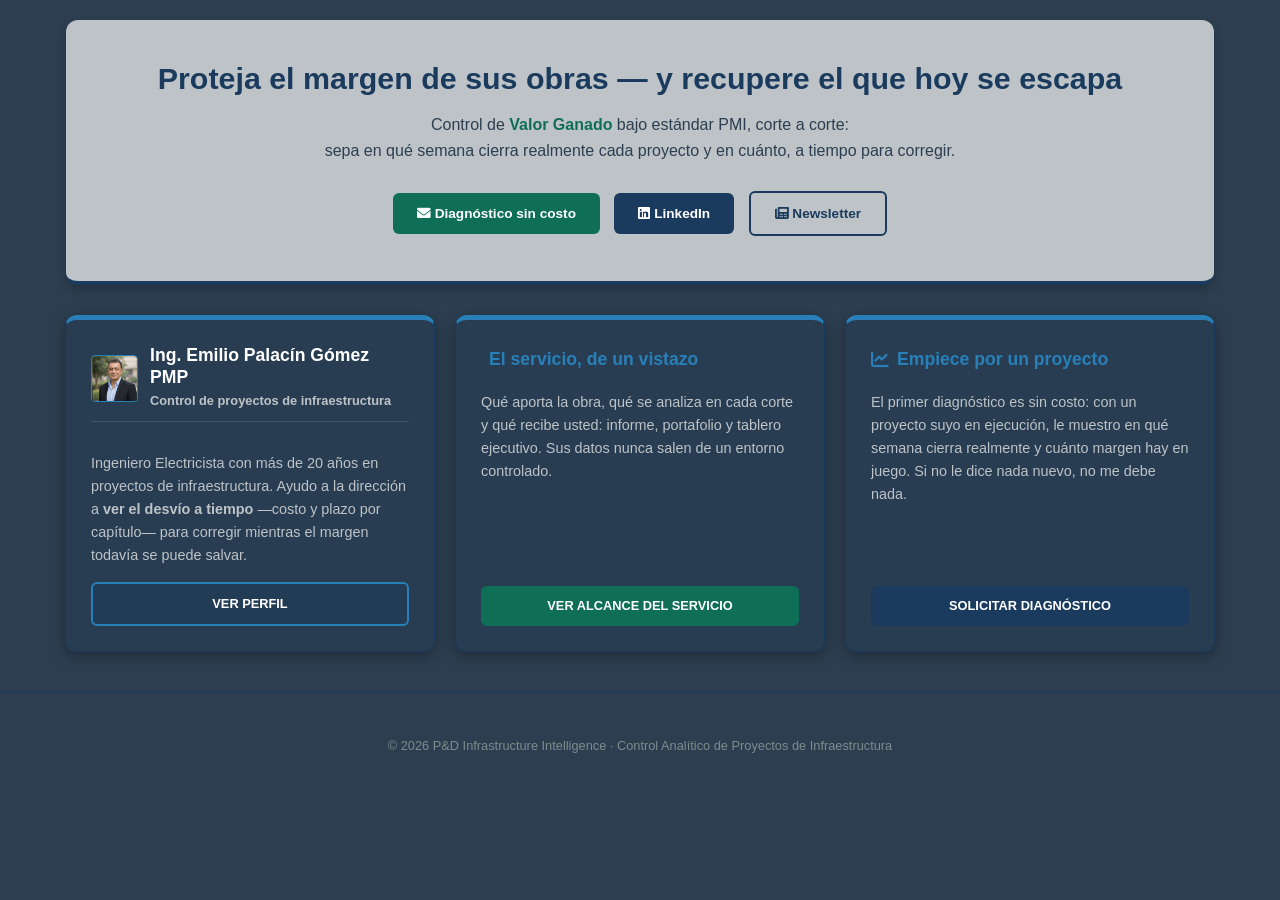
==== index.html @ a5d543cb "Crear index.html" ====
<!DOCTYPE html>
<html lang="es">
<head>
<meta charset="UTF-8">
<meta name="viewport" content="width=device-width, initial-scale=1.0">
<title>Control de Valor Ganado para Infraestructura | Ing. Emilio Palacín, PMP</title>
<link href="https://cdnjs.cloudflare.com/ajax/libs/font-awesome/6.0.0/css/all.min.css" rel="stylesheet">
<style>
:root {
--azul-petroleo: #1A3B5D;
--verde-bosque: #0F6E56;
--carbon: #2C3E50;
--plata: #BDC3C7;
--azul-brillante: #2980B9;
--dorado: #C9971C;
--blanco: #FFFFFF;
--gris-tecnico: #7F8C8D;
}
body {
font-family: 'Segoe UI', Roboto, Helvetica, Arial, sans-serif;
background-color: var(--carbon);
color: var(--plata);
margin: 0;
line-height: 1.6;
}
header {
background-color: var(--plata);
padding: 40px 24px;
text-align: center;
border-bottom: 4px solid var(--azul-petroleo);
max-width: 1100px;
margin: 20px auto;
border-radius: 12px;
box-shadow: 0 4px 10px rgba(0,0,0,0.2);
}
header h1 { color: var(--azul-petroleo); margin: 0 0 6px 0; font-size: 1.9rem; font-weight: 800; line-height:1.2; }
header .tagline { color: var(--carbon); margin-bottom: 22px; font-weight: 500; font-size: 1rem; }
header .tagline strong { color: var(--verde-bosque); }
.main-container {
max-width: 1150px;
margin: auto;
padding: 10px 20px;
display: grid;
grid-template-columns: repeat(3, 1fr);
gap: 20px;
}
.card {
background-color: rgba(26, 59, 93, 0.2);
padding: 25px;
border-radius: 12px;
border: 1px solid var(--azul-petroleo);
border-top: 5px solid var(--azul-brillante);
box-shadow: 0 4px 15px rgba(0,0,0,0.3);
display: flex;
flex-direction: column;
justify-content: space-between;
}
.profile-section {
display: flex;
align-items: center;
gap: 12px;
margin-bottom: 15px;
padding-bottom: 10px;
border-bottom: 1px solid rgba(127, 140, 141, 0.3);
}
.profile-photo-small {
width: 45px;
height: 45px;
border-radius: 4px;
border: 1px solid var(--azul-brillante);
object-fit: cover;
display: block;
}
.profile-header-text h2 { margin: 0; font-size: 1.1rem; line-height: 1.2; font-weight: bold; color: var(--blanco); }
.profile-status { color: var(--plata); font-weight: bold; font-size: 0.8rem; margin: 3px 0 0 0; }
.card-content h3 { color: var(--azul-brillante); margin-top: 0; display: flex; align-items: center; gap: 8px; font-size: 1.1rem; }
.card-content p { font-size: 0.9rem; margin-bottom: 15px; }
header .btn {
background-color: var(--azul-petroleo);
color: var(--blanco);
padding: 10px 24px;
text-decoration: none;
border-radius: 6px;
font-weight: bold;
display: inline-block;
margin: 5px;
font-size: 0.85rem;
}
header .btn-primary { background-color: var(--verde-bosque); }
header .btn-outline { background-color: transparent; border: 2px solid var(--azul-petroleo); color: var(--azul-petroleo); }
.btn-card {
display: block;
background-color: var(--azul-petroleo);
color: var(--blanco);
padding: 10px 20px;
text-decoration: none;
border-radius: 6px;
font-weight: bold;
transition: 0.3s;
text-transform: uppercase;
font-size: 0.8rem;
text-align: center;
margin-top: auto;
}
.btn-card:hover { background-color: var(--azul-brillante); }
.btn-card.destacado { background-color: var(--verde-bosque); }
.btn-linked-in {
background-color: rgba(26, 59, 93, 0.4);
border: 2px solid var(--azul-brillante);
color: var(--blanco);
}
.footer { text-align: center; padding: 30px 20px; color: var(--gris-tecnico); font-size: 0.8rem; border-top: 1px solid var(--azul-petroleo); margin-top: 30px; }
@media (max-width: 900px) { .main-container { grid-template-columns: 1fr; } header { max-width: 95%; } }
</style>
</head>
<body>
 
<header>
<h1>Proteja el margen de sus obras — y recupere el que hoy se escapa</h1>
<p class="tagline">Control de <strong>Valor Ganado</strong> bajo estándar PMI, corte a corte:<br>sepa en qué semana cierra realmente cada proyecto y en cuánto, a tiempo para corregir.</p>
<a href="mailto:emiliopalacinPMP@gmail.com" class="btn btn-primary"><i class="fas fa-envelope"></i> Diagnóstico sin costo</a>
<a href="https://www.linkedin.com/in/emiliopalacinPMP" class="btn"><i class="fab fa-linkedin"></i> LinkedIn</a>
<a href="https://www.linkedin.com/newsletters/proyectos-datos-7429218807849713664" class="btn btn-outline"><i class="fas fa-newspaper"></i> Newsletter</a>
</header>
 
<div class="main-container">
 
<div class="card">
<div class="profile-section">
<img src="foto-epg.jpg" alt="Ing. Emilio Palacín" class="profile-photo-small">
<div class="profile-header-text">
<h2>Ing. Emilio Palacín Gómez<br>PMP</h2>
<p class="profile-status">Control de proyectos de infraestructura</p>
</div>
</div>
<div class="card-content">
<p>Ingeniero Electricista con más de 20 años en proyectos de infraestructura. Ayudo a la dirección a <strong>ver el desvío a tiempo</strong> —costo y plazo por capítulo— para corregir mientras el margen todavía se puede salvar.</p>
</div>
<a href="https://www.linkedin.com/in/emiliopalacinPMP" class="btn-card btn-linked-in">Ver perfil</a>
</div>
 
<div class="card">
<div class="card-content">
<h3><i class="fas fa-shield-halved"></i> El servicio, de un vistazo</h3>
<p>Qué aporta la obra, qué se analiza en cada corte y qué recibe usted: informe, portafolio y tablero ejecutivo. Sus datos nunca salen de un entorno controlado.</p>
</div>
<a href="servicio.html" class="btn-card destacado">Ver alcance del servicio</a>
</div>
 
<div class="card">
<div class="card-content">
<h3><i class="fas fa-chart-line"></i> Empiece por un proyecto</h3>
<p>El primer diagnóstico es sin costo: con un proyecto suyo en ejecución, le muestro en qué semana cierra realmente y cuánto margen hay en juego. Si no le dice nada nuevo, no me debe nada.</p>
</div>
<a href="mailto:emiliopalacinPMP@gmail.com" class="btn-card">Solicitar diagnóstico</a>
</div>
 
</div>
 
<div class="footer">
<p>&copy; 2026 P&amp;D Infrastructure Intelligence &middot; Control Analítico de Proyectos de Infraestructura</p>
</div>
 
</body>
</html>
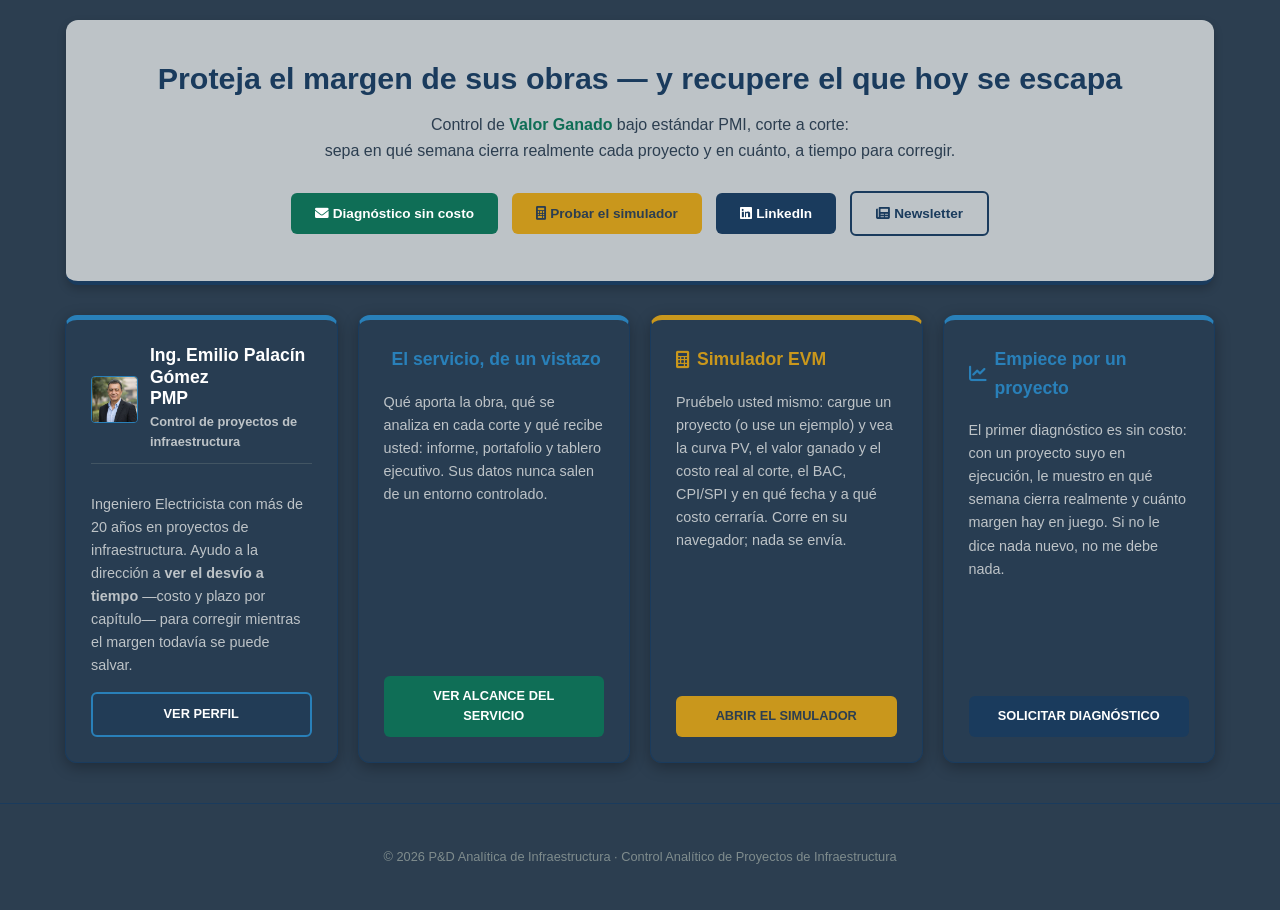
==== commit 8e105537: "Add files via upload" ====
--- a/index.html
+++ b/index.html
@@ -1,6 +1,9 @@
 <!DOCTYPE html>
 <html lang="es">
 <head>
+<meta property="og:image" content="https://emiliopalacinpmp.github.io/banner-og.png">
+<meta property="og:title" content="Proteja el margen de sus obras">
+<meta property="og:description" content="Control de Valor Ganado, corte a corte. Primer diagnóstico sin costo.">
 <meta charset="UTF-8">
 <meta name="viewport" content="width=device-width, initial-scale=1.0">
 <title>Control de Valor Ganado para Infraestructura | Ing. Emilio Palacín, PMP</title>
@@ -41,7 +44,7 @@
 margin: auto;
 padding: 10px 20px;
 display: grid;
-grid-template-columns: repeat(3, 1fr);
+grid-template-columns: repeat(auto-fit, minmax(255px, 1fr));
 gap: 20px;
 }
 .card {
@@ -55,6 +58,7 @@
 flex-direction: column;
 justify-content: space-between;
 }
+.card.sim { border-top-color: var(--dorado); }
 .profile-section {
 display: flex;
 align-items: center;
@@ -74,6 +78,7 @@
 .profile-header-text h2 { margin: 0; font-size: 1.1rem; line-height: 1.2; font-weight: bold; color: var(--blanco); }
 .profile-status { color: var(--plata); font-weight: bold; font-size: 0.8rem; margin: 3px 0 0 0; }
 .card-content h3 { color: var(--azul-brillante); margin-top: 0; display: flex; align-items: center; gap: 8px; font-size: 1.1rem; }
+.card.sim .card-content h3 { color: var(--dorado); }
 .card-content p { font-size: 0.9rem; margin-bottom: 15px; }
 header .btn {
 background-color: var(--azul-petroleo);
@@ -87,6 +92,7 @@
 font-size: 0.85rem;
 }
 header .btn-primary { background-color: var(--verde-bosque); }
+header .btn-sim { background-color: var(--dorado); color: var(--carbon); }
 header .btn-outline { background-color: transparent; border: 2px solid var(--azul-petroleo); color: var(--azul-petroleo); }
 .btn-card {
 display: block;
@@ -104,6 +110,7 @@
 }
 .btn-card:hover { background-color: var(--azul-brillante); }
 .btn-card.destacado { background-color: var(--verde-bosque); }
+.btn-card.sim { background-color: var(--dorado); color: var(--carbon); }
 .btn-linked-in {
 background-color: rgba(26, 59, 93, 0.4);
 border: 2px solid var(--azul-brillante);
@@ -114,17 +121,18 @@
 </style>
 </head>
 <body>
- 
+
 <header>
 <h1>Proteja el margen de sus obras — y recupere el que hoy se escapa</h1>
 <p class="tagline">Control de <strong>Valor Ganado</strong> bajo estándar PMI, corte a corte:<br>sepa en qué semana cierra realmente cada proyecto y en cuánto, a tiempo para corregir.</p>
 <a href="mailto:emiliopalacinPMP@gmail.com" class="btn btn-primary"><i class="fas fa-envelope"></i> Diagnóstico sin costo</a>
+<a href="simulador.html" class="btn btn-sim"><i class="fas fa-calculator"></i> Probar el simulador</a>
 <a href="https://www.linkedin.com/in/emiliopalacinPMP" class="btn"><i class="fab fa-linkedin"></i> LinkedIn</a>
 <a href="https://www.linkedin.com/newsletters/proyectos-datos-7429218807849713664" class="btn btn-outline"><i class="fas fa-newspaper"></i> Newsletter</a>
 </header>
- 
+
 <div class="main-container">
- 
+
 <div class="card">
 <div class="profile-section">
 <img src="foto-epg.jpg" alt="Ing. Emilio Palacín" class="profile-photo-small">
@@ -138,7 +146,7 @@
 </div>
 <a href="https://www.linkedin.com/in/emiliopalacinPMP" class="btn-card btn-linked-in">Ver perfil</a>
 </div>
- 
+
 <div class="card">
 <div class="card-content">
 <h3><i class="fas fa-shield-halved"></i> El servicio, de un vistazo</h3>
@@ -146,7 +154,15 @@
 </div>
 <a href="servicio.html" class="btn-card destacado">Ver alcance del servicio</a>
 </div>
- 
+
+<div class="card sim">
+<div class="card-content">
+<h3><i class="fas fa-calculator"></i> Simulador EVM</h3>
+<p>Pruébelo usted mismo: cargue un proyecto (o use un ejemplo) y vea la curva PV, el valor ganado y el costo real al corte, el BAC, CPI/SPI y en qué fecha y a qué costo cerraría. Corre en su navegador; nada se envía.</p>
+</div>
+<a href="simulador.html" class="btn-card sim">Abrir el simulador</a>
+</div>
+
 <div class="card">
 <div class="card-content">
 <h3><i class="fas fa-chart-line"></i> Empiece por un proyecto</h3>
@@ -154,12 +170,12 @@
 </div>
 <a href="mailto:emiliopalacinPMP@gmail.com" class="btn-card">Solicitar diagnóstico</a>
 </div>
- 
+
 </div>
- 
+
 <div class="footer">
-<p>&copy; 2026 P&amp;D Infrastructure Intelligence &middot; Control Analítico de Proyectos de Infraestructura</p>
+<p>&copy; 2026 P&amp;D Analítica de Infraestructura &middot; Control Analítico de Proyectos de Infraestructura</p>
 </div>
- 
+
 </body>
-</html>+</html>
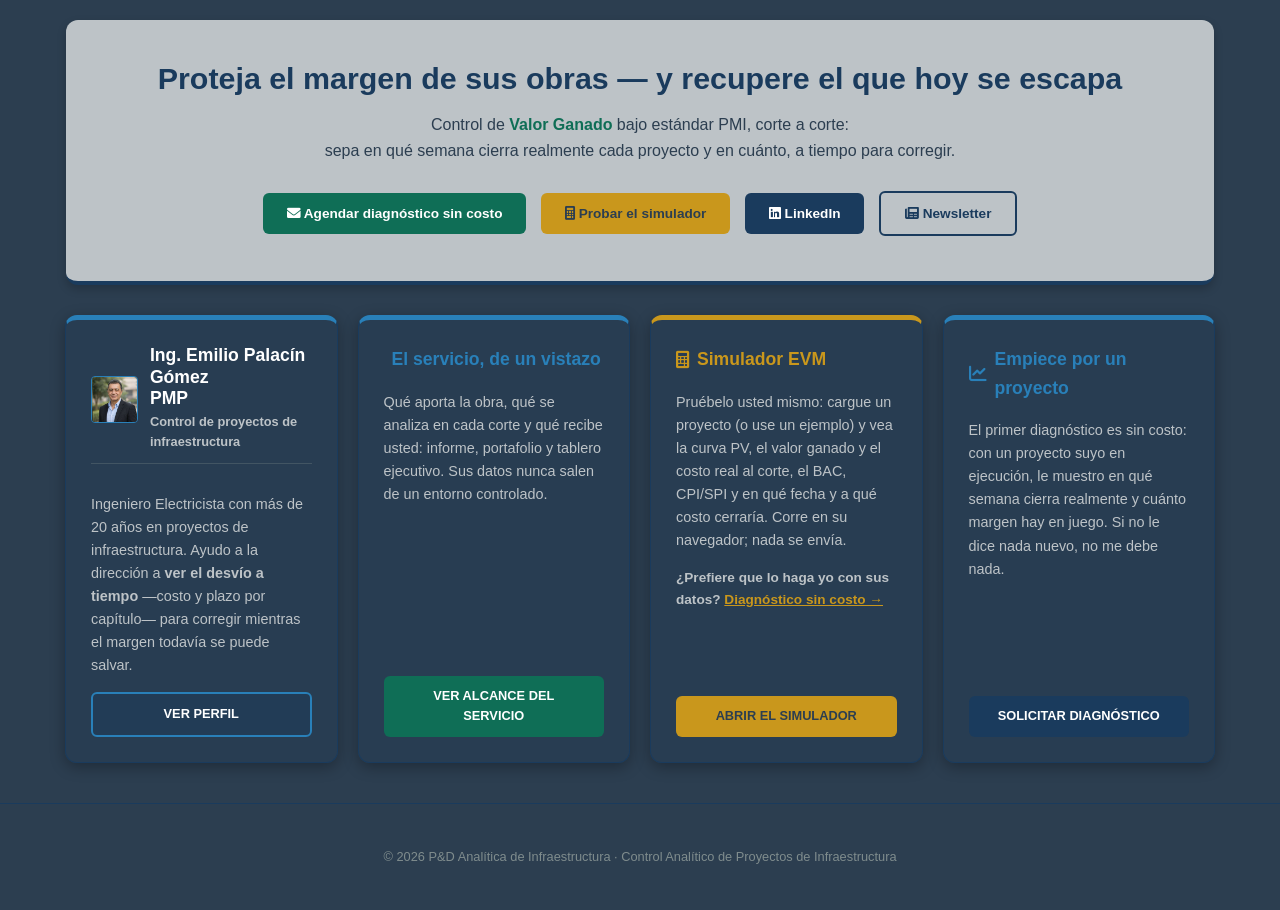
==== commit e43a7ff5: "Add files via upload" ====
--- a/index.html
+++ b/index.html
@@ -1,11 +1,26 @@
 <!DOCTYPE html>
 <html lang="es">
 <head>
-<meta property="og:image" content="https://emiliopalacinpmp.github.io/banner-og.png">
+<meta charset="UTF-8">
+<meta name="viewport" content="width=device-width, initial-scale=1.0">
+
+<meta name="description" content="Control de Valor Ganado para obras de infraestructura, corte a corte: en qué semana cierra realmente cada proyecto y en cuánto. Primer diagnóstico sin costo.">
+<link rel="canonical" href="https://emiliopalacinpmp.github.io/">
+
+<meta property="og:type" content="website">
+<meta property="og:site_name" content="P&amp;D Analítica de Infraestructura">
+<meta property="og:locale" content="es_CO">
+<meta property="og:url" content="https://emiliopalacinpmp.github.io/">
 <meta property="og:title" content="Proteja el margen de sus obras">
 <meta property="og:description" content="Control de Valor Ganado, corte a corte. Primer diagnóstico sin costo.">
-<meta charset="UTF-8">
-<meta name="viewport" content="width=device-width, initial-scale=1.0">
+<meta property="og:image" content="https://emiliopalacinpmp.github.io/og-servicio.png">
+<meta property="og:image:width" content="1200">
+<meta property="og:image:height" content="630">
+<meta property="og:image:alt" content="Proteja el margen de sus obras — y recupere el que hoy se escapa">
+<meta name="twitter:card" content="summary_large_image">
+<meta name="twitter:title" content="Proteja el margen de sus obras">
+<meta name="twitter:description" content="Control de Valor Ganado, corte a corte. Primer diagnóstico sin costo.">
+<meta name="twitter:image" content="https://emiliopalacinpmp.github.io/og-servicio.png">
 <title>Control de Valor Ganado para Infraestructura | Ing. Emilio Palacín, PMP</title>
 <link href="https://cdnjs.cloudflare.com/ajax/libs/font-awesome/6.0.0/css/all.min.css" rel="stylesheet">
 <style>
@@ -116,6 +131,7 @@
 border: 2px solid var(--azul-brillante);
 color: var(--blanco);
 }
+.btn:focus-visible, .btn-card:focus-visible { outline: 3px solid var(--dorado); outline-offset: 3px; }
 .footer { text-align: center; padding: 30px 20px; color: var(--gris-tecnico); font-size: 0.8rem; border-top: 1px solid var(--azul-petroleo); margin-top: 30px; }
 @media (max-width: 900px) { .main-container { grid-template-columns: 1fr; } header { max-width: 95%; } }
 </style>
@@ -125,10 +141,10 @@
 <header>
 <h1>Proteja el margen de sus obras — y recupere el que hoy se escapa</h1>
 <p class="tagline">Control de <strong>Valor Ganado</strong> bajo estándar PMI, corte a corte:<br>sepa en qué semana cierra realmente cada proyecto y en cuánto, a tiempo para corregir.</p>
-<a href="mailto:emiliopalacinPMP@gmail.com" class="btn btn-primary"><i class="fas fa-envelope"></i> Diagnóstico sin costo</a>
+<a href="mailto:emiliopalacinPMP@gmail.com?subject=Diagn%C3%B3stico%20sin%20costo%20%E2%80%94%20mi%20proyecto&body=Ing.%20Emilio%2C%20quiero%20un%20diagn%C3%B3stico%20sin%20costo.%20Mi%20proyecto%3A%20%5Bnombre%5D.%20Estado%3A%20en%20ejecuci%C3%B3n." class="btn btn-primary"><i class="fas fa-envelope"></i> Agendar diagnóstico sin costo</a>
 <a href="simulador.html" class="btn btn-sim"><i class="fas fa-calculator"></i> Probar el simulador</a>
-<a href="https://www.linkedin.com/in/emiliopalacinPMP" class="btn"><i class="fab fa-linkedin"></i> LinkedIn</a>
-<a href="https://www.linkedin.com/newsletters/proyectos-datos-7429218807849713664" class="btn btn-outline"><i class="fas fa-newspaper"></i> Newsletter</a>
+<a href="https://www.linkedin.com/in/emiliopalacinPMP" target="_blank" rel="noopener" class="btn"><i class="fab fa-linkedin"></i> LinkedIn</a>
+<a href="https://www.linkedin.com/newsletters/proyectos-datos-7429218807849713664" target="_blank" rel="noopener" class="btn btn-outline"><i class="fas fa-newspaper"></i> Newsletter</a>
 </header>
 
 <div class="main-container">
@@ -144,7 +160,7 @@
 <div class="card-content">
 <p>Ingeniero Electricista con más de 20 años en proyectos de infraestructura. Ayudo a la dirección a <strong>ver el desvío a tiempo</strong> —costo y plazo por capítulo— para corregir mientras el margen todavía se puede salvar.</p>
 </div>
-<a href="https://www.linkedin.com/in/emiliopalacinPMP" class="btn-card btn-linked-in">Ver perfil</a>
+<a href="https://www.linkedin.com/in/emiliopalacinPMP" target="_blank" rel="noopener" class="btn-card btn-linked-in">Ver perfil</a>
 </div>
 
 <div class="card">
@@ -159,6 +175,7 @@
 <div class="card-content">
 <h3><i class="fas fa-calculator"></i> Simulador EVM</h3>
 <p>Pruébelo usted mismo: cargue un proyecto (o use un ejemplo) y vea la curva PV, el valor ganado y el costo real al corte, el BAC, CPI/SPI y en qué fecha y a qué costo cerraría. Corre en su navegador; nada se envía.</p>
+<p style="font-size:0.85rem;color:var(--plata);margin:0"><strong>¿Prefiere que lo haga yo con sus datos?</strong> <a href="mailto:emiliopalacinPMP@gmail.com?subject=Diagn%C3%B3stico%20sin%20costo%20%E2%80%94%20mi%20proyecto" style="color:var(--dorado);font-weight:bold">Diagnóstico sin costo →</a></p>
 </div>
 <a href="simulador.html" class="btn-card sim">Abrir el simulador</a>
 </div>
@@ -168,7 +185,7 @@
 <h3><i class="fas fa-chart-line"></i> Empiece por un proyecto</h3>
 <p>El primer diagnóstico es sin costo: con un proyecto suyo en ejecución, le muestro en qué semana cierra realmente y cuánto margen hay en juego. Si no le dice nada nuevo, no me debe nada.</p>
 </div>
-<a href="mailto:emiliopalacinPMP@gmail.com" class="btn-card">Solicitar diagnóstico</a>
+<a href="mailto:emiliopalacinPMP@gmail.com?subject=Diagn%C3%B3stico%20sin%20costo%20%E2%80%94%20mi%20proyecto&body=Ing.%20Emilio%2C%20quiero%20un%20diagn%C3%B3stico%20sin%20costo.%20Mi%20proyecto%3A%20%5Bnombre%5D.%20Estado%3A%20en%20ejecuci%C3%B3n." class="btn-card">Solicitar diagnóstico</a>
 </div>
 
 </div>
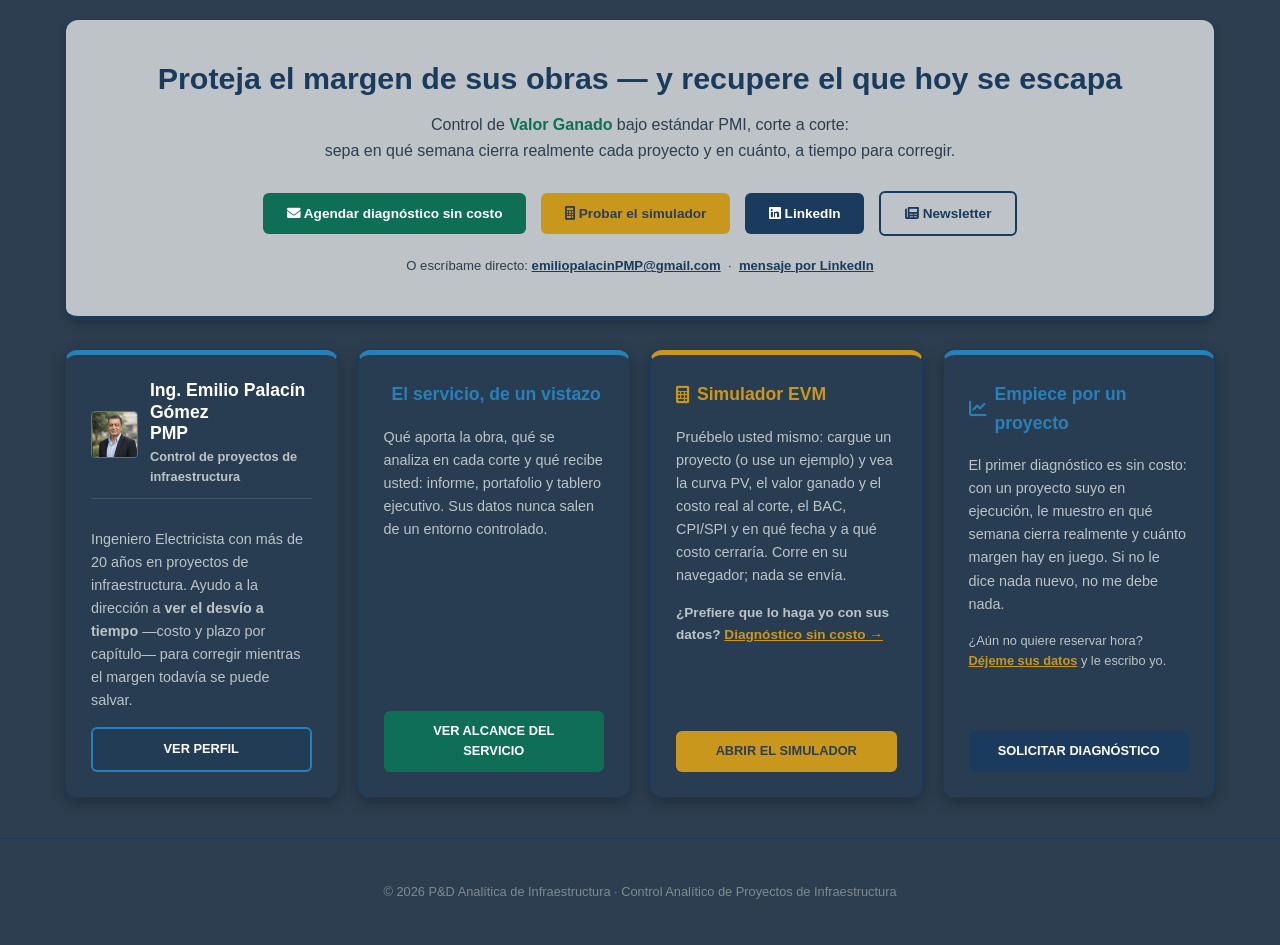
==== commit 64c6695e: "Add files via upload" ====
--- a/index.html
+++ b/index.html
@@ -132,6 +132,10 @@
 color: var(--blanco);
 }
 .btn:focus-visible, .btn-card:focus-visible { outline: 3px solid var(--dorado); outline-offset: 3px; }
+.alt-contacto { margin: 14px 0 0; font-size: 0.82rem; color: var(--carbon); }
+.alt-contacto a { color: var(--azul-petroleo); font-weight: 700; }
+.alt-card { font-size: 0.8rem; color: var(--plata); margin: 0 0 12px; }
+.alt-card a { color: var(--dorado); font-weight: 700; }
 .footer { text-align: center; padding: 30px 20px; color: var(--gris-tecnico); font-size: 0.8rem; border-top: 1px solid var(--azul-petroleo); margin-top: 30px; }
 @media (max-width: 900px) { .main-container { grid-template-columns: 1fr; } header { max-width: 95%; } }
 </style>
@@ -141,10 +145,12 @@
 <header>
 <h1>Proteja el margen de sus obras — y recupere el que hoy se escapa</h1>
 <p class="tagline">Control de <strong>Valor Ganado</strong> bajo estándar PMI, corte a corte:<br>sepa en qué semana cierra realmente cada proyecto y en cuánto, a tiempo para corregir.</p>
-<a href="mailto:emiliopalacinPMP@gmail.com?subject=Diagn%C3%B3stico%20sin%20costo%20%E2%80%94%20mi%20proyecto&body=Ing.%20Emilio%2C%20quiero%20un%20diagn%C3%B3stico%20sin%20costo.%20Mi%20proyecto%3A%20%5Bnombre%5D.%20Estado%3A%20en%20ejecuci%C3%B3n." class="btn btn-primary"><i class="fas fa-envelope"></i> Agendar diagnóstico sin costo</a>
+<a href="https://calendly.com/emiliopalacin/30min" target="_blank" rel="noopener" class="btn btn-primary"><i class="fas fa-envelope"></i> Agendar diagnóstico sin costo</a>
 <a href="simulador.html" class="btn btn-sim"><i class="fas fa-calculator"></i> Probar el simulador</a>
 <a href="https://www.linkedin.com/in/emiliopalacinPMP" target="_blank" rel="noopener" class="btn"><i class="fab fa-linkedin"></i> LinkedIn</a>
 <a href="https://www.linkedin.com/newsletters/proyectos-datos-7429218807849713664" target="_blank" rel="noopener" class="btn btn-outline"><i class="fas fa-newspaper"></i> Newsletter</a>
+<p class="alt-contacto">O escríbame directo: <a href="mailto:emiliopalacinPMP@gmail.com">emiliopalacinPMP@gmail.com</a>
+&nbsp;·&nbsp; <a href="https://www.linkedin.com/in/emiliopalacinPMP" target="_blank" rel="noopener">mensaje por LinkedIn</a></p>
 </header>
 
 <div class="main-container">
@@ -175,7 +181,7 @@
 <div class="card-content">
 <h3><i class="fas fa-calculator"></i> Simulador EVM</h3>
 <p>Pruébelo usted mismo: cargue un proyecto (o use un ejemplo) y vea la curva PV, el valor ganado y el costo real al corte, el BAC, CPI/SPI y en qué fecha y a qué costo cerraría. Corre en su navegador; nada se envía.</p>
-<p style="font-size:0.85rem;color:var(--plata);margin:0"><strong>¿Prefiere que lo haga yo con sus datos?</strong> <a href="mailto:emiliopalacinPMP@gmail.com?subject=Diagn%C3%B3stico%20sin%20costo%20%E2%80%94%20mi%20proyecto" style="color:var(--dorado);font-weight:bold">Diagnóstico sin costo →</a></p>
+<p style="font-size:0.85rem;color:var(--plata);margin:0"><strong>¿Prefiere que lo haga yo con sus datos?</strong> <a href="https://calendly.com/emiliopalacin/30min" target="_blank" rel="noopener" style="color:var(--dorado);font-weight:bold">Diagnóstico sin costo →</a></p>
 </div>
 <a href="simulador.html" class="btn-card sim">Abrir el simulador</a>
 </div>
@@ -185,7 +191,8 @@
 <h3><i class="fas fa-chart-line"></i> Empiece por un proyecto</h3>
 <p>El primer diagnóstico es sin costo: con un proyecto suyo en ejecución, le muestro en qué semana cierra realmente y cuánto margen hay en juego. Si no le dice nada nuevo, no me debe nada.</p>
 </div>
-<a href="mailto:emiliopalacinPMP@gmail.com?subject=Diagn%C3%B3stico%20sin%20costo%20%E2%80%94%20mi%20proyecto&body=Ing.%20Emilio%2C%20quiero%20un%20diagn%C3%B3stico%20sin%20costo.%20Mi%20proyecto%3A%20%5Bnombre%5D.%20Estado%3A%20en%20ejecuci%C3%B3n." class="btn-card">Solicitar diagnóstico</a>
+<p class="alt-card">¿Aún no quiere reservar hora? <a href="https://docs.google.com/forms/d/e/1FAIpQLSe2L3QETQpXHA2bbk15l4GHv5QBqV_zX0z7cmC2kfAUt4a-Wg/viewform" target="_blank" rel="noopener">Déjeme sus datos</a> y le escribo yo.</p>
+<a href="https://calendly.com/emiliopalacin/30min" target="_blank" rel="noopener" class="btn-card">Solicitar diagnóstico</a>
 </div>
 
 </div>
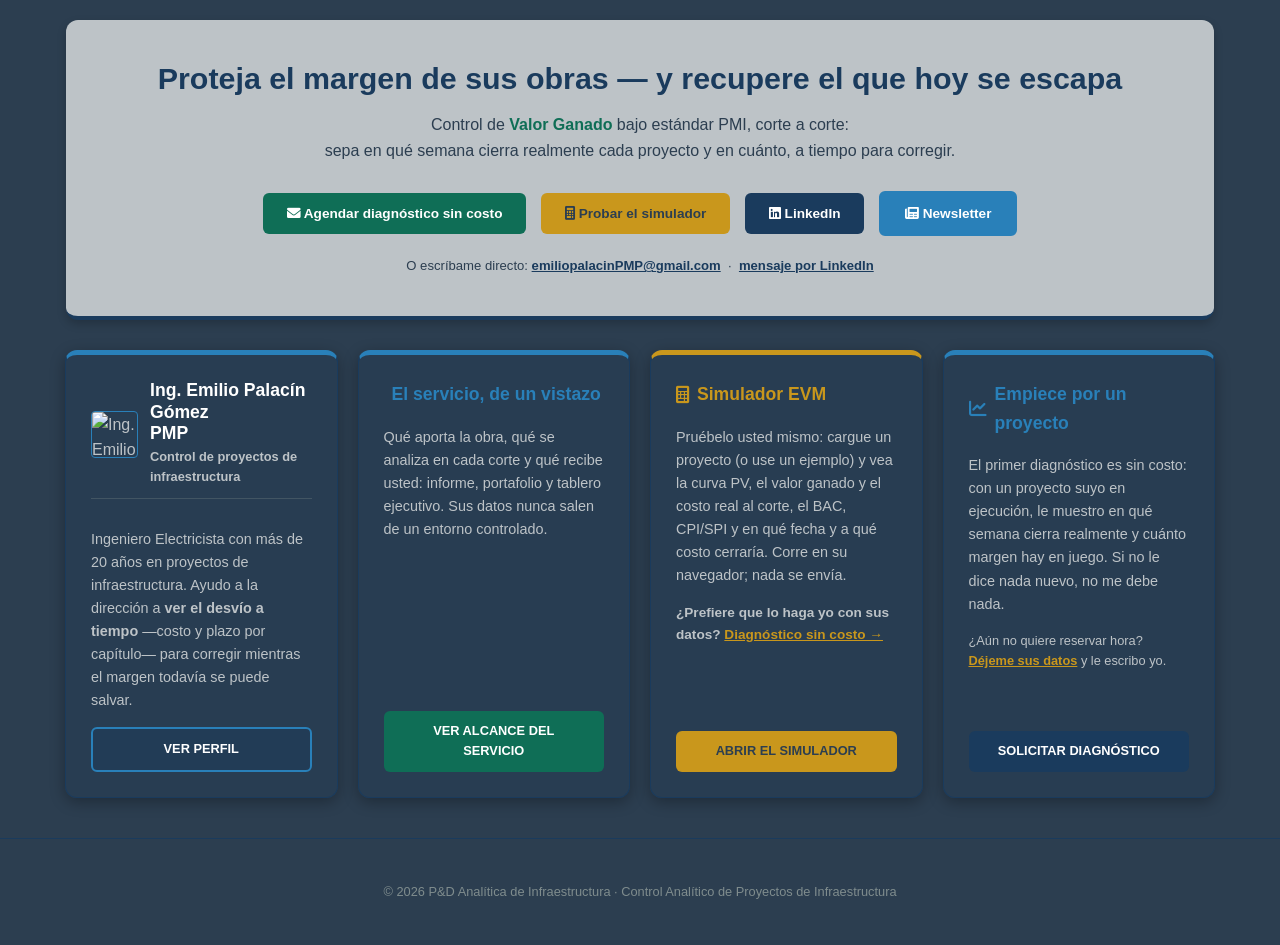
==== commit 6803092e: "Add files via upload" ====
--- a/index.html
+++ b/index.html
@@ -108,7 +108,7 @@
 }
 header .btn-primary { background-color: var(--verde-bosque); }
 header .btn-sim { background-color: var(--dorado); color: var(--carbon); }
-header .btn-outline { background-color: transparent; border: 2px solid var(--azul-petroleo); color: var(--azul-petroleo); }
+header .btn-outline { background-color: var(--azul-brillante); border: 2px solid var(--azul-brillante); color: var(--blanco); }
 .btn-card {
 display: block;
 background-color: var(--azul-petroleo);
@@ -191,7 +191,7 @@
 <h3><i class="fas fa-chart-line"></i> Empiece por un proyecto</h3>
 <p>El primer diagnóstico es sin costo: con un proyecto suyo en ejecución, le muestro en qué semana cierra realmente y cuánto margen hay en juego. Si no le dice nada nuevo, no me debe nada.</p>
 </div>
-<p class="alt-card">¿Aún no quiere reservar hora? <a href="https://docs.google.com/forms/d/e/1FAIpQLSe2L3QETQpXHA2bbk15l4GHv5QBqV_zX0z7cmC2kfAUt4a-Wg/viewform" target="_blank" rel="noopener">Déjeme sus datos</a> y le escribo yo.</p>
+<p class="alt-card">¿Aún no quiere reservar hora? <a href="https://forms.gle/DNkzsCYxoQdbEvLr7" target="_blank" rel="noopener">Déjeme sus datos</a> y le escribo yo.</p>
 <a href="https://calendly.com/emiliopalacin/30min" target="_blank" rel="noopener" class="btn-card">Solicitar diagnóstico</a>
 </div>
 
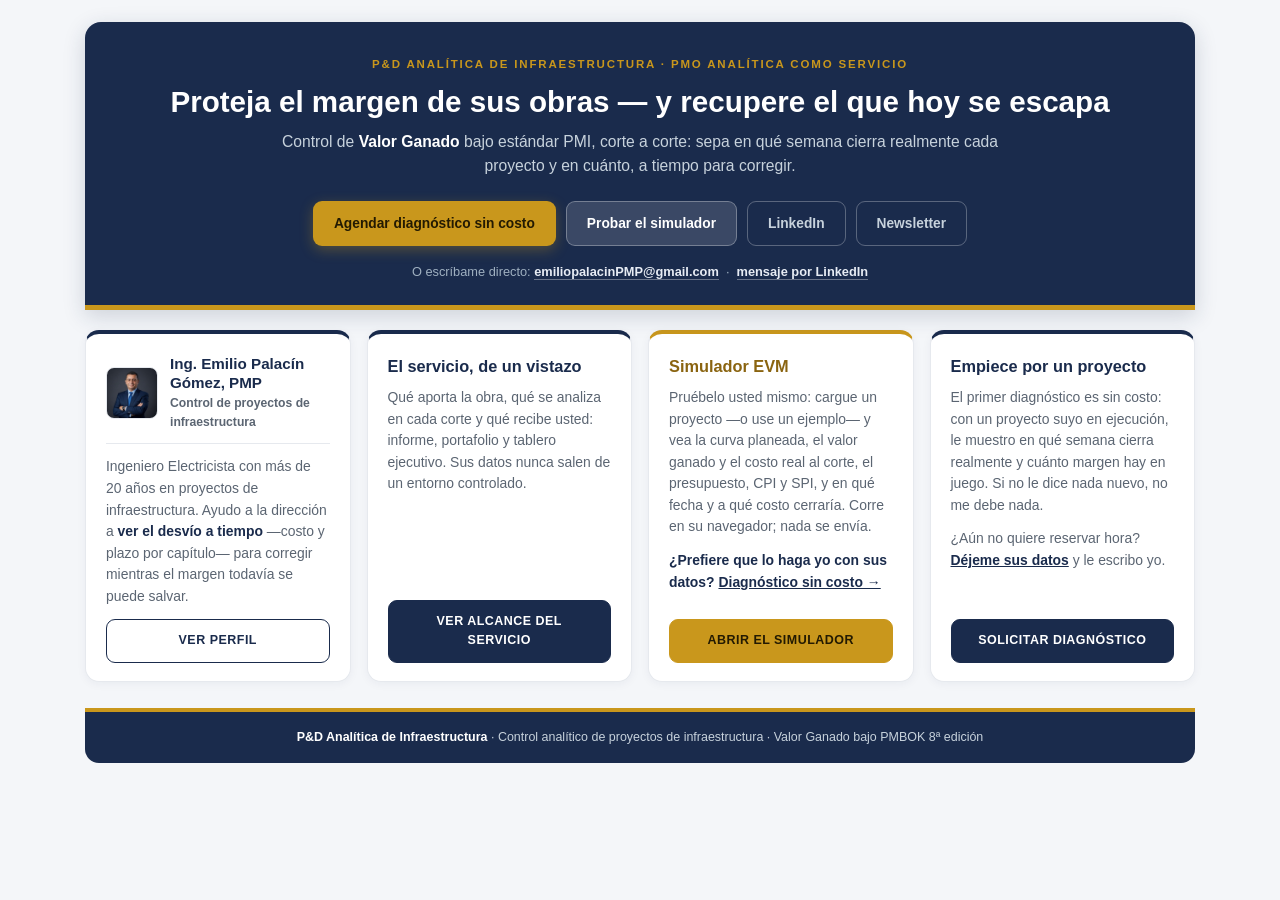
==== commit d71d9bb6: "Add files via upload" ====
--- a/index.html
+++ b/index.html
@@ -23,183 +23,150 @@
 <meta name="twitter:image" content="https://emiliopalacinpmp.github.io/og-servicio.png">
 <title>Control de Valor Ganado para Infraestructura | Ing. Emilio Palacín, PMP</title>
 <link href="https://cdnjs.cloudflare.com/ajax/libs/font-awesome/6.0.0/css/all.min.css" rel="stylesheet">
+<title>Control de Valor Ganado para Infraestructura | Ing. Emilio Palacín, PMP</title>
 <style>
-:root {
---azul-petroleo: #1A3B5D;
---verde-bosque: #0F6E56;
---carbon: #2C3E50;
---plata: #BDC3C7;
---azul-brillante: #2980B9;
---dorado: #C9971C;
---blanco: #FFFFFF;
---gris-tecnico: #7F8C8D;
-}
-body {
-font-family: 'Segoe UI', Roboto, Helvetica, Arial, sans-serif;
-background-color: var(--carbon);
-color: var(--plata);
-margin: 0;
-line-height: 1.6;
-}
-header {
-background-color: var(--plata);
-padding: 40px 24px;
-text-align: center;
-border-bottom: 4px solid var(--azul-petroleo);
-max-width: 1100px;
-margin: 20px auto;
-border-radius: 12px;
-box-shadow: 0 4px 10px rgba(0,0,0,0.2);
-}
-header h1 { color: var(--azul-petroleo); margin: 0 0 6px 0; font-size: 1.9rem; font-weight: 800; line-height:1.2; }
-header .tagline { color: var(--carbon); margin-bottom: 22px; font-weight: 500; font-size: 1rem; }
-header .tagline strong { color: var(--verde-bosque); }
-.main-container {
-max-width: 1150px;
-margin: auto;
-padding: 10px 20px;
-display: grid;
-grid-template-columns: repeat(auto-fit, minmax(255px, 1fr));
-gap: 20px;
-}
-.card {
-background-color: rgba(26, 59, 93, 0.2);
-padding: 25px;
-border-radius: 12px;
-border: 1px solid var(--azul-petroleo);
-border-top: 5px solid var(--azul-brillante);
-box-shadow: 0 4px 15px rgba(0,0,0,0.3);
-display: flex;
-flex-direction: column;
-justify-content: space-between;
-}
-.card.sim { border-top-color: var(--dorado); }
-.profile-section {
-display: flex;
-align-items: center;
-gap: 12px;
-margin-bottom: 15px;
-padding-bottom: 10px;
-border-bottom: 1px solid rgba(127, 140, 141, 0.3);
-}
-.profile-photo-small {
-width: 45px;
-height: 45px;
-border-radius: 4px;
-border: 1px solid var(--azul-brillante);
-object-fit: cover;
-display: block;
-}
-.profile-header-text h2 { margin: 0; font-size: 1.1rem; line-height: 1.2; font-weight: bold; color: var(--blanco); }
-.profile-status { color: var(--plata); font-weight: bold; font-size: 0.8rem; margin: 3px 0 0 0; }
-.card-content h3 { color: var(--azul-brillante); margin-top: 0; display: flex; align-items: center; gap: 8px; font-size: 1.1rem; }
-.card.sim .card-content h3 { color: var(--dorado); }
-.card-content p { font-size: 0.9rem; margin-bottom: 15px; }
-header .btn {
-background-color: var(--azul-petroleo);
-color: var(--blanco);
-padding: 10px 24px;
-text-decoration: none;
-border-radius: 6px;
-font-weight: bold;
-display: inline-block;
-margin: 5px;
-font-size: 0.85rem;
-}
-header .btn-primary { background-color: var(--verde-bosque); }
-header .btn-sim { background-color: var(--dorado); color: var(--carbon); }
-header .btn-outline { background-color: var(--azul-brillante); border: 2px solid var(--azul-brillante); color: var(--blanco); }
-.btn-card {
-display: block;
-background-color: var(--azul-petroleo);
-color: var(--blanco);
-padding: 10px 20px;
-text-decoration: none;
-border-radius: 6px;
-font-weight: bold;
-transition: 0.3s;
-text-transform: uppercase;
-font-size: 0.8rem;
-text-align: center;
-margin-top: auto;
-}
-.btn-card:hover { background-color: var(--azul-brillante); }
-.btn-card.destacado { background-color: var(--verde-bosque); }
-.btn-card.sim { background-color: var(--dorado); color: var(--carbon); }
-.btn-linked-in {
-background-color: rgba(26, 59, 93, 0.4);
-border: 2px solid var(--azul-brillante);
-color: var(--blanco);
-}
-.btn:focus-visible, .btn-card:focus-visible { outline: 3px solid var(--dorado); outline-offset: 3px; }
-.alt-contacto { margin: 14px 0 0; font-size: 0.82rem; color: var(--carbon); }
-.alt-contacto a { color: var(--azul-petroleo); font-weight: 700; }
-.alt-card { font-size: 0.8rem; color: var(--plata); margin: 0 0 12px; }
-.alt-card a { color: var(--dorado); font-weight: 700; }
-.footer { text-align: center; padding: 30px 20px; color: var(--gris-tecnico); font-size: 0.8rem; border-top: 1px solid var(--azul-petroleo); margin-top: 30px; }
-@media (max-width: 900px) { .main-container { grid-template-columns: 1fr; } header { max-width: 95%; } }
+  :root{
+    --navy:#1A2B4C; --gold:#C9971C; --ambar:#8a6410;
+    --ink:#1f2733; --grey:#5B6572; --line:#e6e9ee; --bg:#f4f6f9; --card:#fff;
+  }
+  *{box-sizing:border-box}
+  body{margin:0;background:var(--bg);color:var(--ink);line-height:1.55;
+       font-family:-apple-system,BlinkMacSystemFont,"Segoe UI",Calibri,Roboto,Helvetica,Arial,sans-serif}
+  .wrap{max-width:1150px;margin:0 auto;padding:22px 20px 50px}
+
+  header.top{background:var(--navy);color:#fff;border-radius:16px 16px 0 0;padding:34px 30px 28px;
+             text-align:center;position:relative;overflow:hidden;box-shadow:0 6px 22px rgba(26,43,76,.18)}
+  header.top:after{content:"";position:absolute;left:0;right:0;bottom:0;height:5px;background:var(--gold)}
+  .kicker{font-size:11.5px;font-weight:800;letter-spacing:.16em;text-transform:uppercase;
+          color:var(--gold);margin-bottom:10px}
+  header.top h1{margin:0 0 10px;font-size:1.85rem;line-height:1.22;font-weight:800}
+  .tagline{margin:0 auto 22px;max-width:760px;color:#C7D2DC;font-size:.98rem}
+  .tagline b{color:#fff}
+
+  .btns{display:flex;flex-wrap:wrap;gap:10px;justify-content:center}
+  .btn{display:inline-block;padding:11px 20px;border-radius:9px;text-decoration:none;
+       font-weight:800;font-size:.86rem;border:1.5px solid transparent;
+       transition:transform .12s,background .12s,border-color .12s}
+  .btn:hover{transform:translateY(-1px)}
+  .btn-primary{background:var(--gold);color:#231a02;box-shadow:0 4px 14px rgba(201,151,28,.32)}
+  .btn-primary:hover{background:#DCA824}
+  .btn-solid{background:rgba(255,255,255,.14);color:#fff;border-color:rgba(255,255,255,.30)}
+  .btn-solid:hover{background:rgba(255,255,255,.22)}
+  .btn-ghost{background:transparent;color:#C7D2DC;border-color:rgba(255,255,255,.28)}
+  .btn-ghost:hover{background:rgba(255,255,255,.10);color:#fff}
+  .btn:focus-visible,.btn-card:focus-visible{outline:3px solid var(--gold);outline-offset:3px}
+
+  .alt-contacto{margin:16px 0 0;font-size:.8rem;color:#9FB0C0}
+  .alt-contacto a{color:#E7ECF4;font-weight:700;text-decoration:none;
+                  border-bottom:1px solid rgba(255,255,255,.35)}
+  .alt-contacto a:hover{border-bottom-color:#fff}
+
+  .grid{display:grid;grid-template-columns:repeat(auto-fit,minmax(250px,1fr));gap:16px;margin-top:20px}
+  .card{background:var(--card);border:1px solid var(--line);border-top:4px solid var(--navy);
+        border-radius:14px;padding:20px 20px 18px;display:flex;flex-direction:column;
+        box-shadow:0 2px 10px rgba(26,43,76,.05)}
+  .card.oro{border-top-color:var(--gold)}
+  .card h3{margin:0 0 8px;font-size:1.02rem;color:var(--navy);font-weight:800}
+  .card.oro h3{color:var(--ambar)}
+  .card p{font-size:.87rem;color:var(--grey);margin:0 0 12px}
+  .card p b{color:var(--navy)}
+  .foot{margin-top:auto}
+
+  .perfil{display:flex;align-items:center;gap:12px;padding-bottom:12px;margin-bottom:12px;
+          border-bottom:1px solid var(--line)}
+  .perfil img{width:52px;height:52px;border-radius:8px;object-fit:cover;border:1px solid var(--line)}
+  .perfil .n{margin:0;font-size:.95rem;font-weight:800;color:var(--navy);line-height:1.25}
+  .perfil .r{margin:2px 0 0;font-size:.76rem;color:var(--grey);font-weight:600}
+
+  .btn-card{display:block;text-align:center;text-decoration:none;font-weight:800;
+            font-size:.78rem;letter-spacing:.04em;text-transform:uppercase;
+            padding:11px 16px;border-radius:9px;background:var(--navy);color:#fff;
+            border:1.5px solid var(--navy);transition:background .12s,transform .12s}
+  .btn-card:hover{background:#24406e;transform:translateY(-1px)}
+  .btn-card.oro{background:var(--gold);border-color:var(--gold);color:#231a02}
+  .btn-card.oro:hover{background:#DCA824}
+  .btn-card.linea{background:transparent;color:var(--navy)}
+  .btn-card.linea:hover{background:#eef2f7}
+
+  .nota{font-size:.79rem;color:var(--grey);margin:0 0 12px}
+  .nota a{color:var(--navy);font-weight:700}
+
+  footer{border-top:4px solid var(--gold);background:var(--navy);color:#C7D2DC;
+         border-radius:0 0 14px 14px;padding:16px 20px;text-align:center;font-size:.78rem;margin-top:26px}
+  footer b{color:#fff}
+  @media(max-width:760px){ header.top h1{font-size:1.45rem} .wrap{padding:14px 14px 40px} }
 </style>
 </head>
 <body>
+<div class="wrap">
 
-<header>
-<h1>Proteja el margen de sus obras — y recupere el que hoy se escapa</h1>
-<p class="tagline">Control de <strong>Valor Ganado</strong> bajo estándar PMI, corte a corte:<br>sepa en qué semana cierra realmente cada proyecto y en cuánto, a tiempo para corregir.</p>
-<a href="https://calendly.com/emiliopalacin/30min" target="_blank" rel="noopener" class="btn btn-primary"><i class="fas fa-envelope"></i> Agendar diagnóstico sin costo</a>
-<a href="simulador.html" class="btn btn-sim"><i class="fas fa-calculator"></i> Probar el simulador</a>
-<a href="https://www.linkedin.com/in/emiliopalacinPMP" target="_blank" rel="noopener" class="btn"><i class="fab fa-linkedin"></i> LinkedIn</a>
-<a href="https://www.linkedin.com/newsletters/proyectos-datos-7429218807849713664" target="_blank" rel="noopener" class="btn btn-outline"><i class="fas fa-newspaper"></i> Newsletter</a>
-<p class="alt-contacto">O escríbame directo: <a href="mailto:emiliopalacinPMP@gmail.com">emiliopalacinPMP@gmail.com</a>
-&nbsp;·&nbsp; <a href="https://www.linkedin.com/in/emiliopalacinPMP" target="_blank" rel="noopener">mensaje por LinkedIn</a></p>
-</header>
+  <header class="top">
+    <div class="kicker">P&amp;D Analítica de Infraestructura · PMO Analítica como Servicio</div>
+    <h1>Proteja el margen de sus obras — y recupere el que hoy se escapa</h1>
+    <p class="tagline">Control de <b>Valor Ganado</b> bajo estándar PMI, corte a corte: sepa en qué semana
+    cierra realmente cada proyecto y en cuánto, a tiempo para corregir.</p>
 
-<div class="main-container">
+    <div class="btns">
+      <a class="btn btn-primary" href="https://calendly.com/emiliopalacin/30min" target="_blank" rel="noopener">Agendar diagnóstico sin costo</a>
+      <a class="btn btn-solid" href="simulador.html">Probar el simulador</a>
+      <a class="btn btn-ghost" href="https://www.linkedin.com/in/emiliopalacinPMP" target="_blank" rel="noopener">LinkedIn</a>
+      <a class="btn btn-ghost" href="https://www.linkedin.com/newsletters/proyectos-datos-7429218807849713664" target="_blank" rel="noopener">Newsletter</a>
+    </div>
 
-<div class="card">
-<div class="profile-section">
-<img src="foto-epg.jpg" alt="Ing. Emilio Palacín" class="profile-photo-small">
-<div class="profile-header-text">
-<h2>Ing. Emilio Palacín Gómez<br>PMP</h2>
-<p class="profile-status">Control de proyectos de infraestructura</p>
-</div>
-</div>
-<div class="card-content">
-<p>Ingeniero Electricista con más de 20 años en proyectos de infraestructura. Ayudo a la dirección a <strong>ver el desvío a tiempo</strong> —costo y plazo por capítulo— para corregir mientras el margen todavía se puede salvar.</p>
-</div>
-<a href="https://www.linkedin.com/in/emiliopalacinPMP" target="_blank" rel="noopener" class="btn-card btn-linked-in">Ver perfil</a>
-</div>
+    <p class="alt-contacto">O escríbame directo:
+      <a href="mailto:emiliopalacinPMP@gmail.com">emiliopalacinPMP@gmail.com</a> &nbsp;·&nbsp;
+      <a href="https://www.linkedin.com/in/emiliopalacinPMP" target="_blank" rel="noopener">mensaje por LinkedIn</a></p>
+  </header>
 
-<div class="card">
-<div class="card-content">
-<h3><i class="fas fa-shield-halved"></i> El servicio, de un vistazo</h3>
-<p>Qué aporta la obra, qué se analiza en cada corte y qué recibe usted: informe, portafolio y tablero ejecutivo. Sus datos nunca salen de un entorno controlado.</p>
-</div>
-<a href="servicio.html" class="btn-card destacado">Ver alcance del servicio</a>
-</div>
+  <div class="grid">
 
-<div class="card sim">
-<div class="card-content">
-<h3><i class="fas fa-calculator"></i> Simulador EVM</h3>
-<p>Pruébelo usted mismo: cargue un proyecto (o use un ejemplo) y vea la curva PV, el valor ganado y el costo real al corte, el BAC, CPI/SPI y en qué fecha y a qué costo cerraría. Corre en su navegador; nada se envía.</p>
-<p style="font-size:0.85rem;color:var(--plata);margin:0"><strong>¿Prefiere que lo haga yo con sus datos?</strong> <a href="https://calendly.com/emiliopalacin/30min" target="_blank" rel="noopener" style="color:var(--dorado);font-weight:bold">Diagnóstico sin costo →</a></p>
-</div>
-<a href="simulador.html" class="btn-card sim">Abrir el simulador</a>
-</div>
+    <div class="card">
+      <div class="perfil">
+        <img src="foto-epg.jpg" alt="Ing. Emilio Palacín Gómez" onerror="this.style.display='none'">
+        <div>
+          <p class="n">Ing. Emilio Palacín Gómez, PMP</p>
+          <p class="r">Control de proyectos de infraestructura</p>
+        </div>
+      </div>
+      <p>Ingeniero Electricista con más de 20 años en proyectos de infraestructura. Ayudo a la dirección a
+      <b>ver el desvío a tiempo</b> —costo y plazo por capítulo— para corregir mientras el margen todavía
+      se puede salvar.</p>
+      <div class="foot"><a class="btn-card linea" href="https://www.linkedin.com/in/emiliopalacinPMP" target="_blank" rel="noopener">Ver perfil</a></div>
+    </div>
 
-<div class="card">
-<div class="card-content">
-<h3><i class="fas fa-chart-line"></i> Empiece por un proyecto</h3>
-<p>El primer diagnóstico es sin costo: con un proyecto suyo en ejecución, le muestro en qué semana cierra realmente y cuánto margen hay en juego. Si no le dice nada nuevo, no me debe nada.</p>
-</div>
-<p class="alt-card">¿Aún no quiere reservar hora? <a href="https://forms.gle/DNkzsCYxoQdbEvLr7" target="_blank" rel="noopener">Déjeme sus datos</a> y le escribo yo.</p>
-<a href="https://calendly.com/emiliopalacin/30min" target="_blank" rel="noopener" class="btn-card">Solicitar diagnóstico</a>
-</div>
+    <div class="card">
+      <h3>El servicio, de un vistazo</h3>
+      <p>Qué aporta la obra, qué se analiza en cada corte y qué recibe usted: informe, portafolio y tablero
+      ejecutivo. Sus datos nunca salen de un entorno controlado.</p>
+      <div class="foot"><a class="btn-card" href="servicio.html">Ver alcance del servicio</a></div>
+    </div>
+
+    <div class="card oro">
+      <h3>Simulador EVM</h3>
+      <p>Pruébelo usted mismo: cargue un proyecto —o use un ejemplo— y vea la curva planeada, el valor ganado
+      y el costo real al corte, el presupuesto, CPI y SPI, y en qué fecha y a qué costo cerraría.
+      Corre en su navegador; nada se envía.</p>
+      <p class="nota"><b>¿Prefiere que lo haga yo con sus datos?</b>
+      <a href="https://calendly.com/emiliopalacin/30min" target="_blank" rel="noopener">Diagnóstico sin costo →</a></p>
+      <div class="foot"><a class="btn-card oro" href="simulador.html">Abrir el simulador</a></div>
+    </div>
+
+    <div class="card">
+      <h3>Empiece por un proyecto</h3>
+      <p>El primer diagnóstico es sin costo: con un proyecto suyo en ejecución, le muestro en qué semana
+      cierra realmente y cuánto margen hay en juego. Si no le dice nada nuevo, no me debe nada.</p>
+      <p class="nota">¿Aún no quiere reservar hora?
+      <a href="https://forms.gle/DNkzsCYxoQdbEvLr7" target="_blank" rel="noopener">Déjeme sus datos</a> y le escribo yo.</p>
+      <div class="foot"><a class="btn-card" href="https://calendly.com/emiliopalacin/30min" target="_blank" rel="noopener">Solicitar diagnóstico</a></div>
+    </div>
+
+  </div>
+
+  <footer>
+    <b>P&amp;D Analítica de Infraestructura</b> · Control analítico de proyectos de infraestructura ·
+    Valor Ganado bajo PMBOK 8ª edición
+  </footer>
 
 </div>
-
-<div class="footer">
-<p>&copy; 2026 P&amp;D Analítica de Infraestructura &middot; Control Analítico de Proyectos de Infraestructura</p>
-</div>
-
 </body>
 </html>
